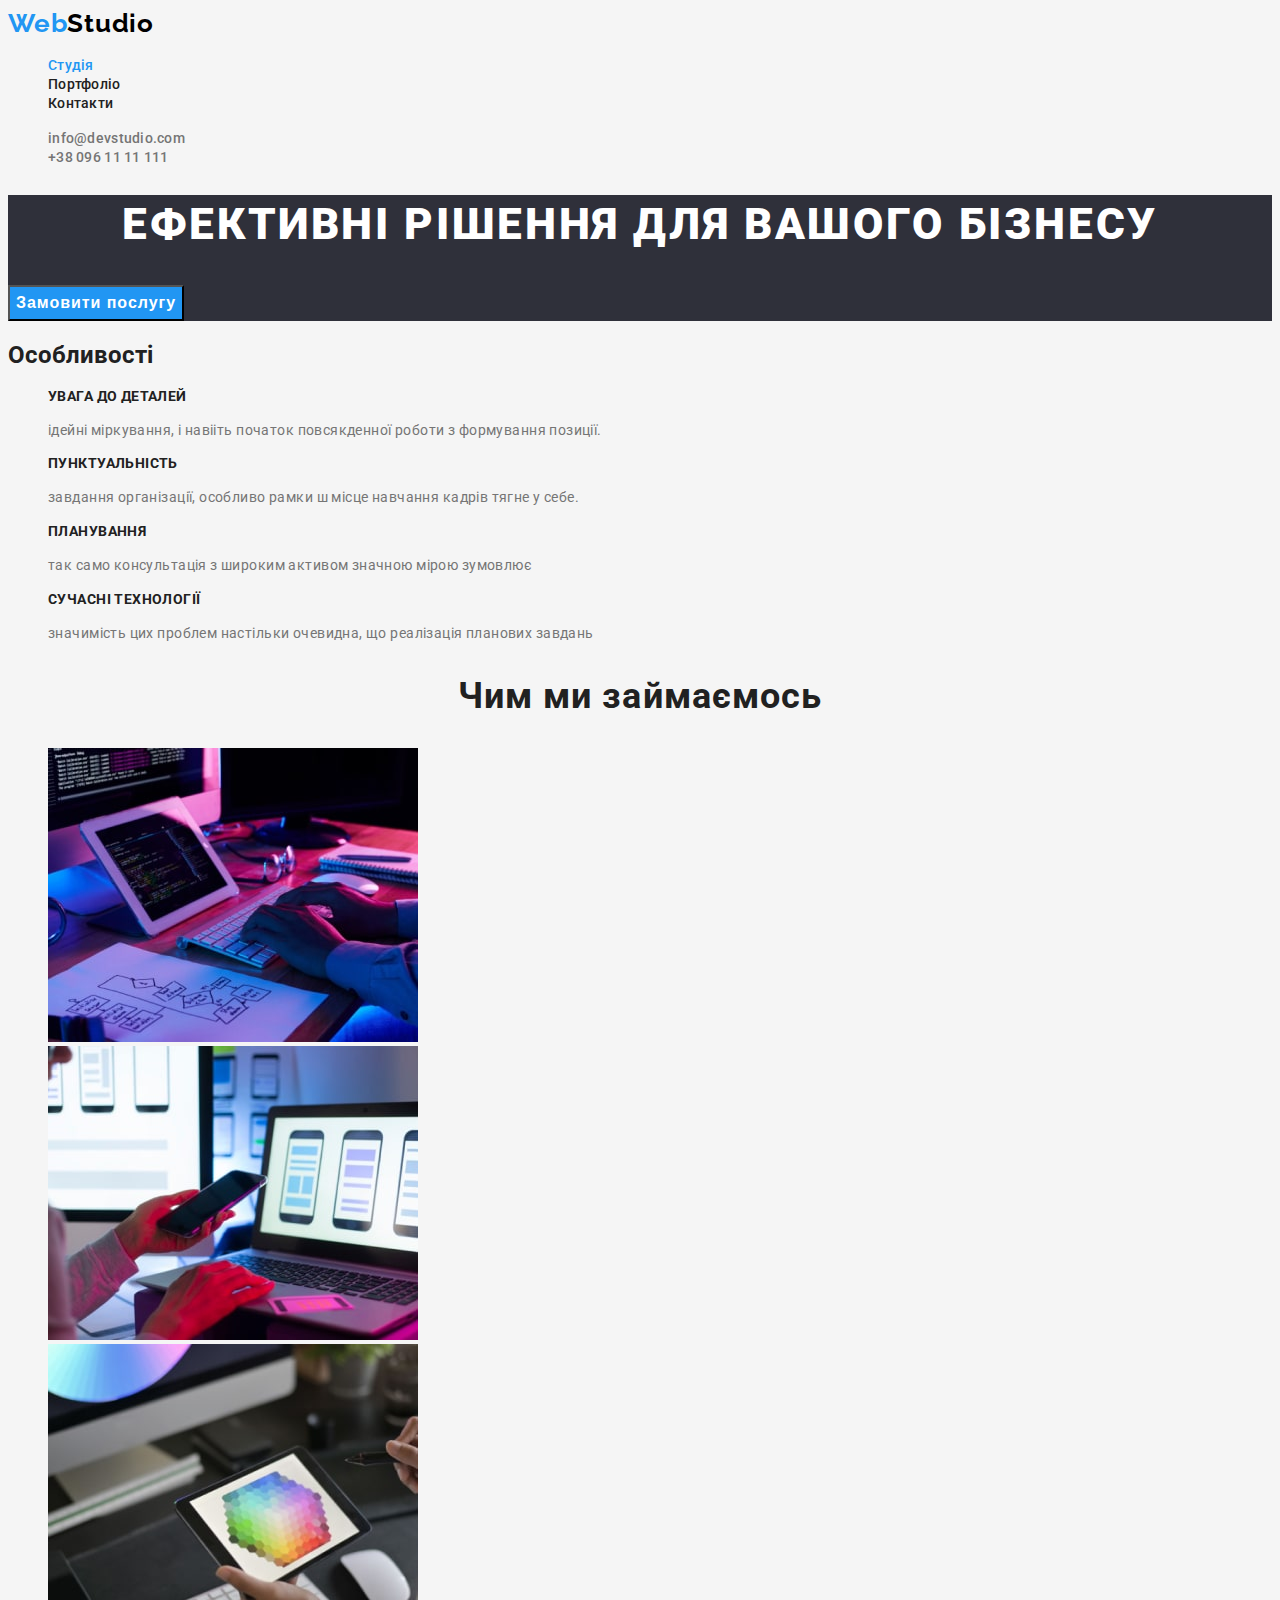
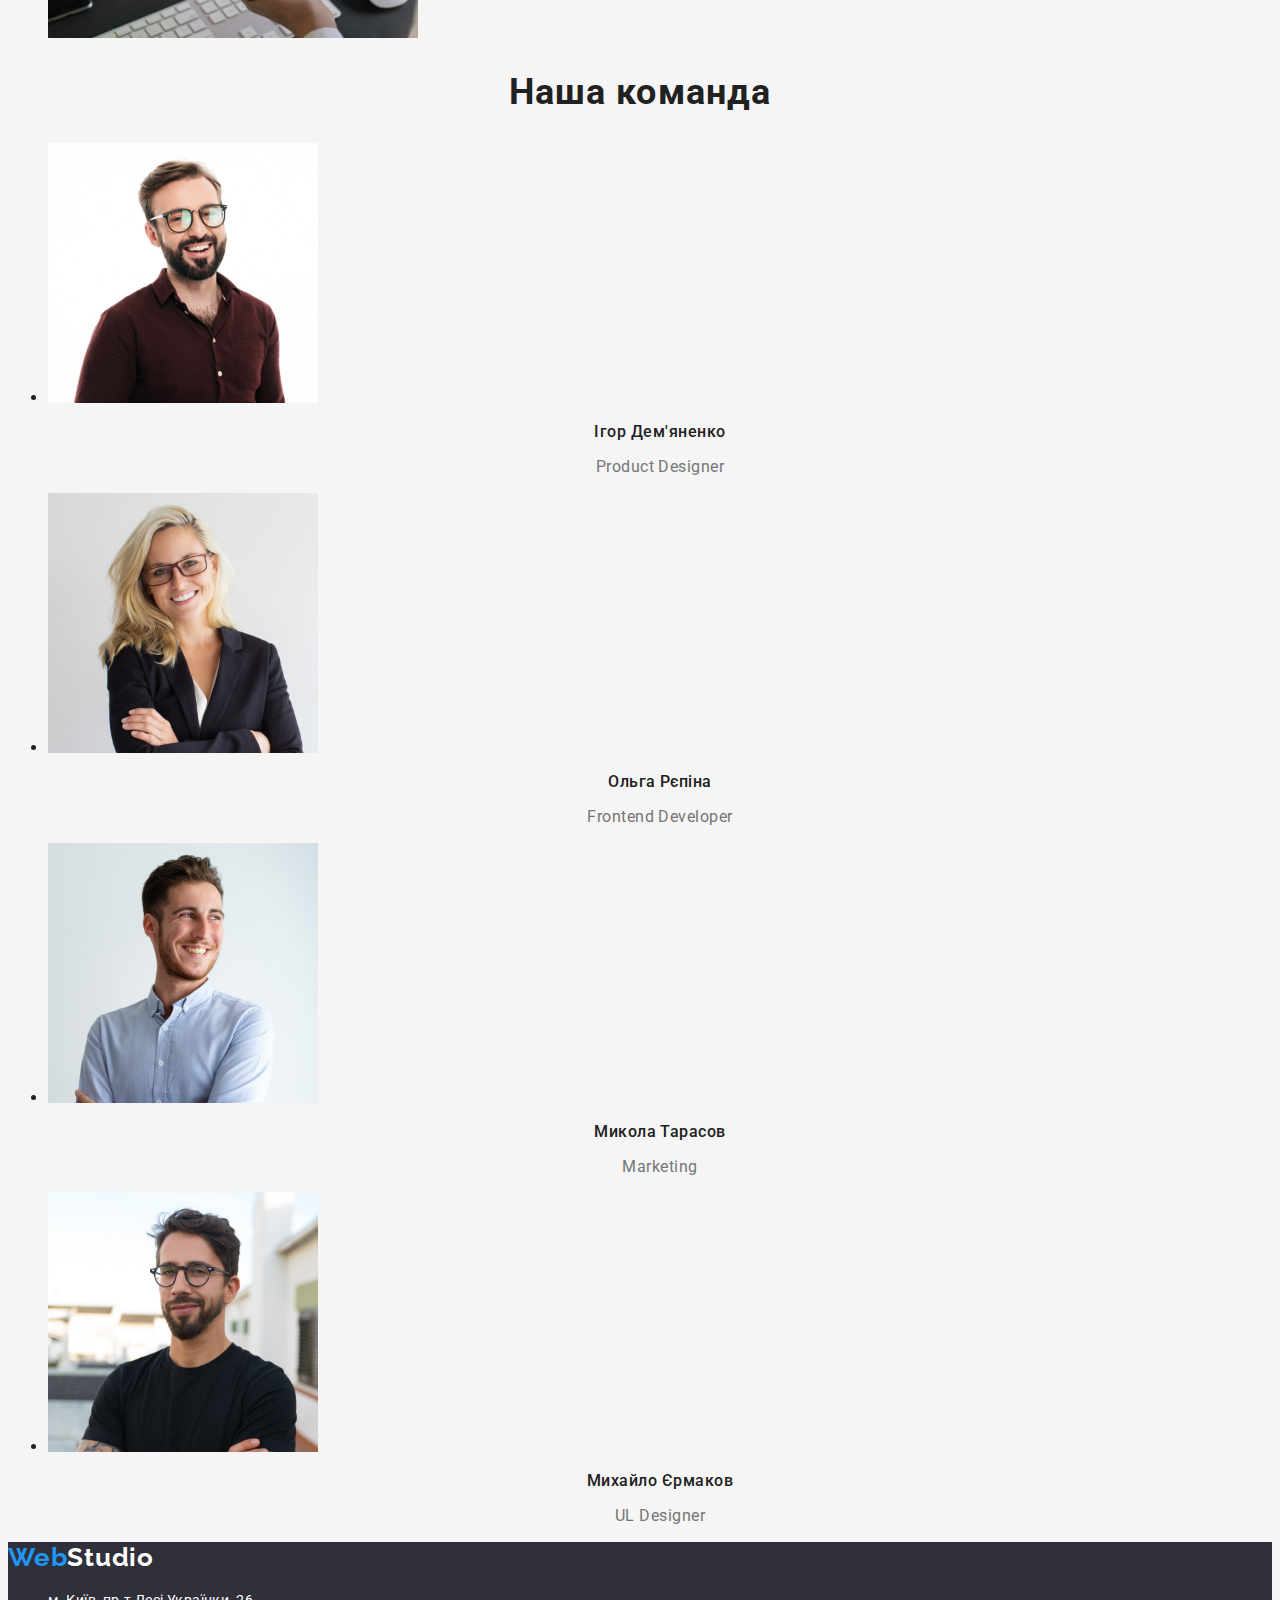
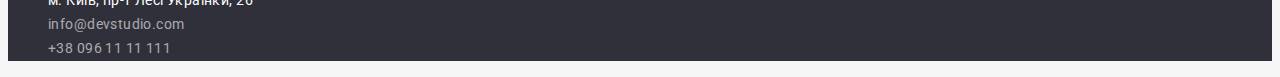
==== index.html @ e410423b "1 clone" ====
<!DOCTYPE html>
<html lang="uk">

<head>
  <meta charset="UTF-8" />
  <meta http-equiv="X-UA-Compatible" content="IE=edge" />
  <meta name="viewport" content="width=device-width, initial-scale=1.0" />
  <link rel="stylesheet" href="./css/styles.css" />
  <link rel="preconnect" href="https://fonts.googleapis.com">
  <link rel="preconnect" href="https://fonts.gstatic.com" crossorigin>
  <link href="https://fonts.googleapis.com/css2?family=Raleway:wght@700&family=Roboto:wght@400;500;700;900&display=swap"
    rel="stylesheet">
  <title>homework#1</title>
</head>

<body class="body">
  <!--Шапка секція-->
  <header class="header">
    <nav class="site-nav">
      <a href="./index.html" lang="en" class="logo"><span class="logo-part">Web</span>Studio</a>
      <ul class="list">
        <li><a href="" class="link current">Студія</a></li>
        <li><a href="./portfolio.html" class="link">Портфоліо</a></li>
        <li><a href="" class="link">Контакти</a></li>
      </ul>
    </nav>
    <ul class="list">
      <li><a href="mailto:info@devstudio.com" class="link mail-phone-footer">info@devstudio.com</a></li>
      <li><a href="tel:+380961111111" class="link mail-phone-footer">+38 096 11 11 111</a></li>
    </ul>
  </header>
  <main>
    <!--Герой секція-->
    <section class="hero">
      <h1 class="hero-title">ефективні рішення для вашого бізнесу</h1>
      <button type="button" class="hero-button">Замовити послугу</button>
    </section>
    <!--Особливості секція-->
    <section class="features-section">
      <h2>Особливості</h2>
      <ul class="list">
        <li>
          <h3 class="features-title">увага до деталей</h3>
          <p class="features-text">
            ідейні міркування, і навііть початок повсякденної роботи з
            формування позиції.
          </p>
        </li>
        <li>
          <h3 class="features-title">пунктуальність</h3>
          <p class="features-text">
            завдання організації, особливо рамки ш місце навчання кадрів тягне
            у себе.
          </p>
        </li>
        <li>
          <h3 class="features-title">планування</h3>
          <p class="features-text">
            так само консультація з широким активом значною мірою зумовлює
          </p>
        </li>
        <li>
          <h3 class="features-title">сучасні технології</h3>
          <p class="features-text">
            значимість цих проблем настільки очевидна, що реалізація планових
            завдань
          </p>
        </li>
      </ul>
    </section>
    <!-- Чим ми займаємось секція -->
    <section>
      <h2 class="main-title">Чим ми займаємось</h2>
      <ul class="list">
        <li>
          <img src="./img/what_we_do_1.jpg" alt="keyboard" width="370" />
        </li>
        <li><img src="./img/what_we_do_2.jpg" alt="laptop" width="370" /></li>
        <li><img src="./img/what_we_do_3.jpg" alt="tablet" width="370" /></li>
      </ul>
    </section>
    <!-- Наша команда секція -->
    <section>
      <h2 class="main-title">Наша команда</h2>
      <ul>
        <li>
          <img src="./img/our_team-1.jpg" alt="Ігор Дем'яненко" width="270" />
          <h3 class="team-title">Ігор Дем'яненко</h3>
          <p lang="en" class="team-text">Product Designer</p>
        </li>
        <li>
          <img src="./img/our_team-2.jpg" alt="Ольга Рєпіна" width="270" />
          <h3 class="team-title">Ольга Рєпіна</h3>
          <p lang="en" class="team-text">Frontend Developer</p>
        </li>
        <li>
          <img src="./img/our_team-3.jpg" alt="Микола Тарасов" width="270" />
          <h3 class="team-title">Микола Тарасов</h3>
          <p lang="en" class="team-text">Marketing</p>
        </li>
        <li>
          <img src="./img/our_team-4.jpg" alt="Михайло Єрмаков" width="270" />
          <h3 class="team-title">Михайло Єрмаков</h3>
          <p lang="en" class="team-text">UL Designer</p>
        </li>
      </ul>
    </section>
  </main>

  <!-- Підвал -->
  <footer class="footer">
    <a href="./index.html" lang="en" class="logo logo-footer"><span class="logo-part">Web</span>Studio</a>
    <address>
      <ul class="list">
        <li>
          <a href="https://www.google.com/maps/d/embed?mid=10uSM3H-mIU3GznYo2szRIEphczw&hl=en_US&ehbc=2E312F"
            target="_blank" rel="noopener noreferrer" class="adress">м. Київ, пр-т Лесі
            Українки, 26</a>
        </li>
        <li><a href="mailto:info@devstudio.com" class="email-phone">info@devstudio.com</a></li>
        <li><a href="tel:+380961111111" class="email-phone">+38 096 11 11 111</a></li>
      </ul>
    </address>
  </footer>
</body>

</html>
---- css/styles.css ----
:root{
    --primary-text-color:#212121;
    --secondary-text-color:#757575;
    --accent-color: #2196F3;
    --primary-white-color:#FFFFFF;
    --black-color:#000000;
    --primary-background-color: #F5F5F5;
    --hero-footer-color:#2F303A;
    --bcg-button-portfolio:#F5F4FA;
}


.body{
    font-family: 'Roboto', sans-serif;
    background-color: var(--primary-background-color);
    color: var(--primary-text-color);
}
/* Шапка секція */
.link{
    color: var(--primary-text-color);
}
.list{
    list-style: none;
     }
.logo-part{
    color: var(--accent-color);
}
.logo{
    color: var(--black-color);
    font-family: "Raleway", sans-serif;
    font-weight: 700;
    font-size: 26px;
    line-height: 1.19;
    letter-spacing: 0.03em;
    text-decoration: none;
}
.link:hover,
.link:focus {
    color: var(--accent-color);
}
.link{
    font-family: Roboto, sans-serif;
    font-weight: 500;
    font-size: 14px;
    line-height: 1.14;
    letter-spacing: 0.02em;
    text-decoration: none;
}
.site-nav .link.current{
    color: var(--accent-color);
}
.link.mail-phone-footer{
    color: var(--secondary-text-color);
}
/* Герой секція */
.hero{
    background-color: var(--hero-footer-color);
}
.hero-title{
    font-weight: 900;
    font-size: 44px;
    line-height: 1.36;
    text-align: center;
    letter-spacing: 0.06em;
    text-transform: uppercase;
    color: var(--primary-white-color);
}
.hero-button{
    background-color: var(--accent-color);
    font-weight: 700;
    font-size: 16px;
    line-height: 1.88;
    display: flex;
    align-items: center;
    text-align: center;
    letter-spacing: 0.06em;
    color: var(--primary-white-color);
}
/*Особливості секція*/
.features-title{
    font-weight: 700;
    font-size: 14px;
    line-height: 1.14;
    letter-spacing: 0.03em;
    text-transform: uppercase;
}
.features-text{
    font-size: 14px;
    line-height: 1.71;
    letter-spacing: 0.03em;
    color: var(--secondary-text-color);
}
/* Чим ми займаємось секція */
.main-title{
    font-weight: 700;
    font-size: 36px;
    line-height: 1.16;
    text-align: center;
    letter-spacing: 0.03em;
}
/* Наша команда секція */
.team-title{
    font-weight: 500;
    font-size: 16px;
    line-height: 1.18;
    text-align: center;
    letter-spacing: 0.03em;
}
.team-text{
    font-size: 16px;
    line-height: 1.18;
    text-align: center;
    letter-spacing: 0.03em;
    color: var(--secondary-text-color);
}
/* Підвал */
.footer{
    background-color: var(--hero-footer-color);
    color: var(--primary-white-color);
}
.logo-footer{
    color: var(--primary-white-color);
}
.adress{
    font-size: 14px;
    font-style: normal;
    line-height: 1.71;
    letter-spacing: 0.03em;
    text-decoration: none;
    color: var(--primary-white-color);
}
.email-phone{
    font-size: 14px;
    font-style: normal;
    line-height: 1.71;
    letter-spacing: 0.03em;
    text-decoration: none;
    color: rgba(255, 255, 255, 0.6);
}

/* Portfolio */
.button-portfolio{
    font-family: 'Roboto', sans-serif;
    font-weight: 500;
    font-style: normal;
    font-size: 16px;
    line-height: 1.62;
    text-align: center;
    letter-spacing: 0.03em;
    background-color: var(--bcg-button-portfolio);
}
.button-portfolio:hover,
.button-portfolio:focus{
    background-color: var(--accent-color);
    color: var(--primary-white-color);
}
.project-title{
    font-weight: 700;
    font-size: 18px;
    line-height: 2;
    letter-spacing: 0.06em;
}
.project-text{
    font-size: 16px;
    line-height: 1.88;
    letter-spacing: 0.03em;
    color: var(--secondary-text-color);
}
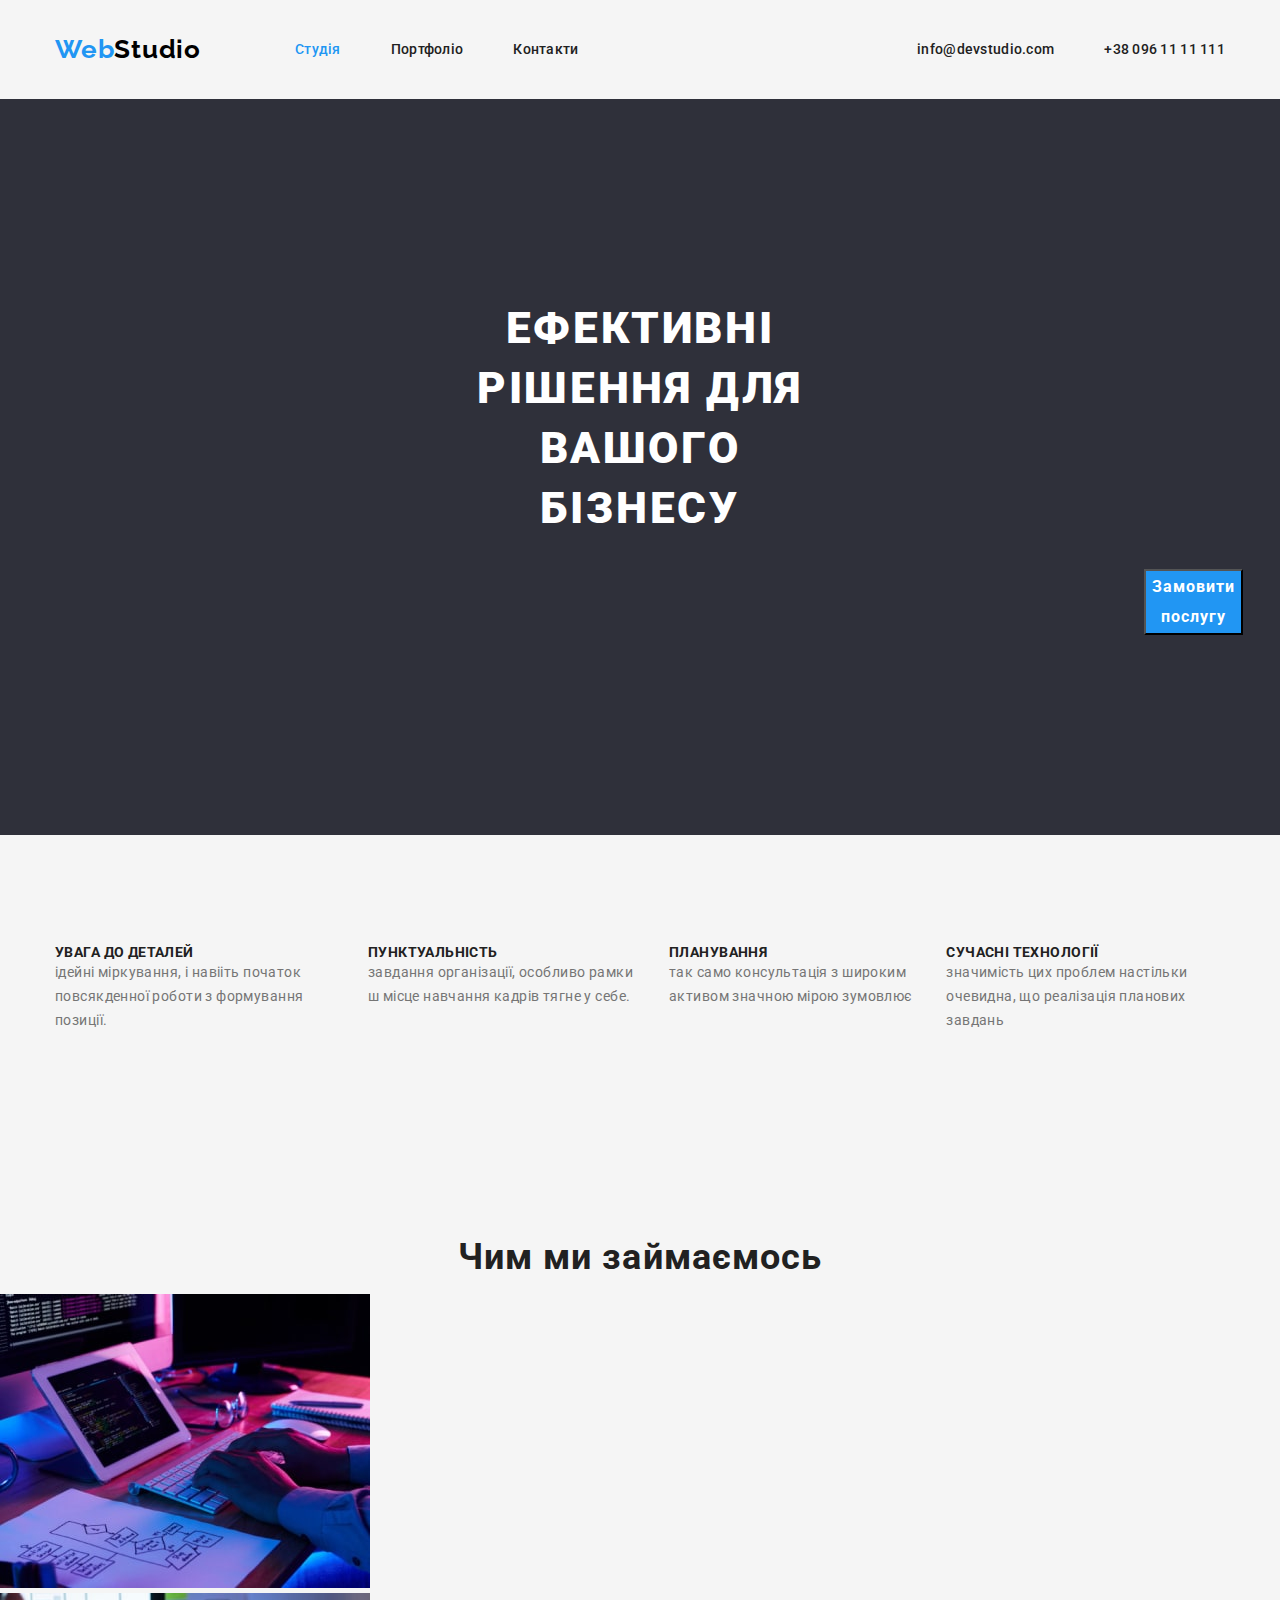
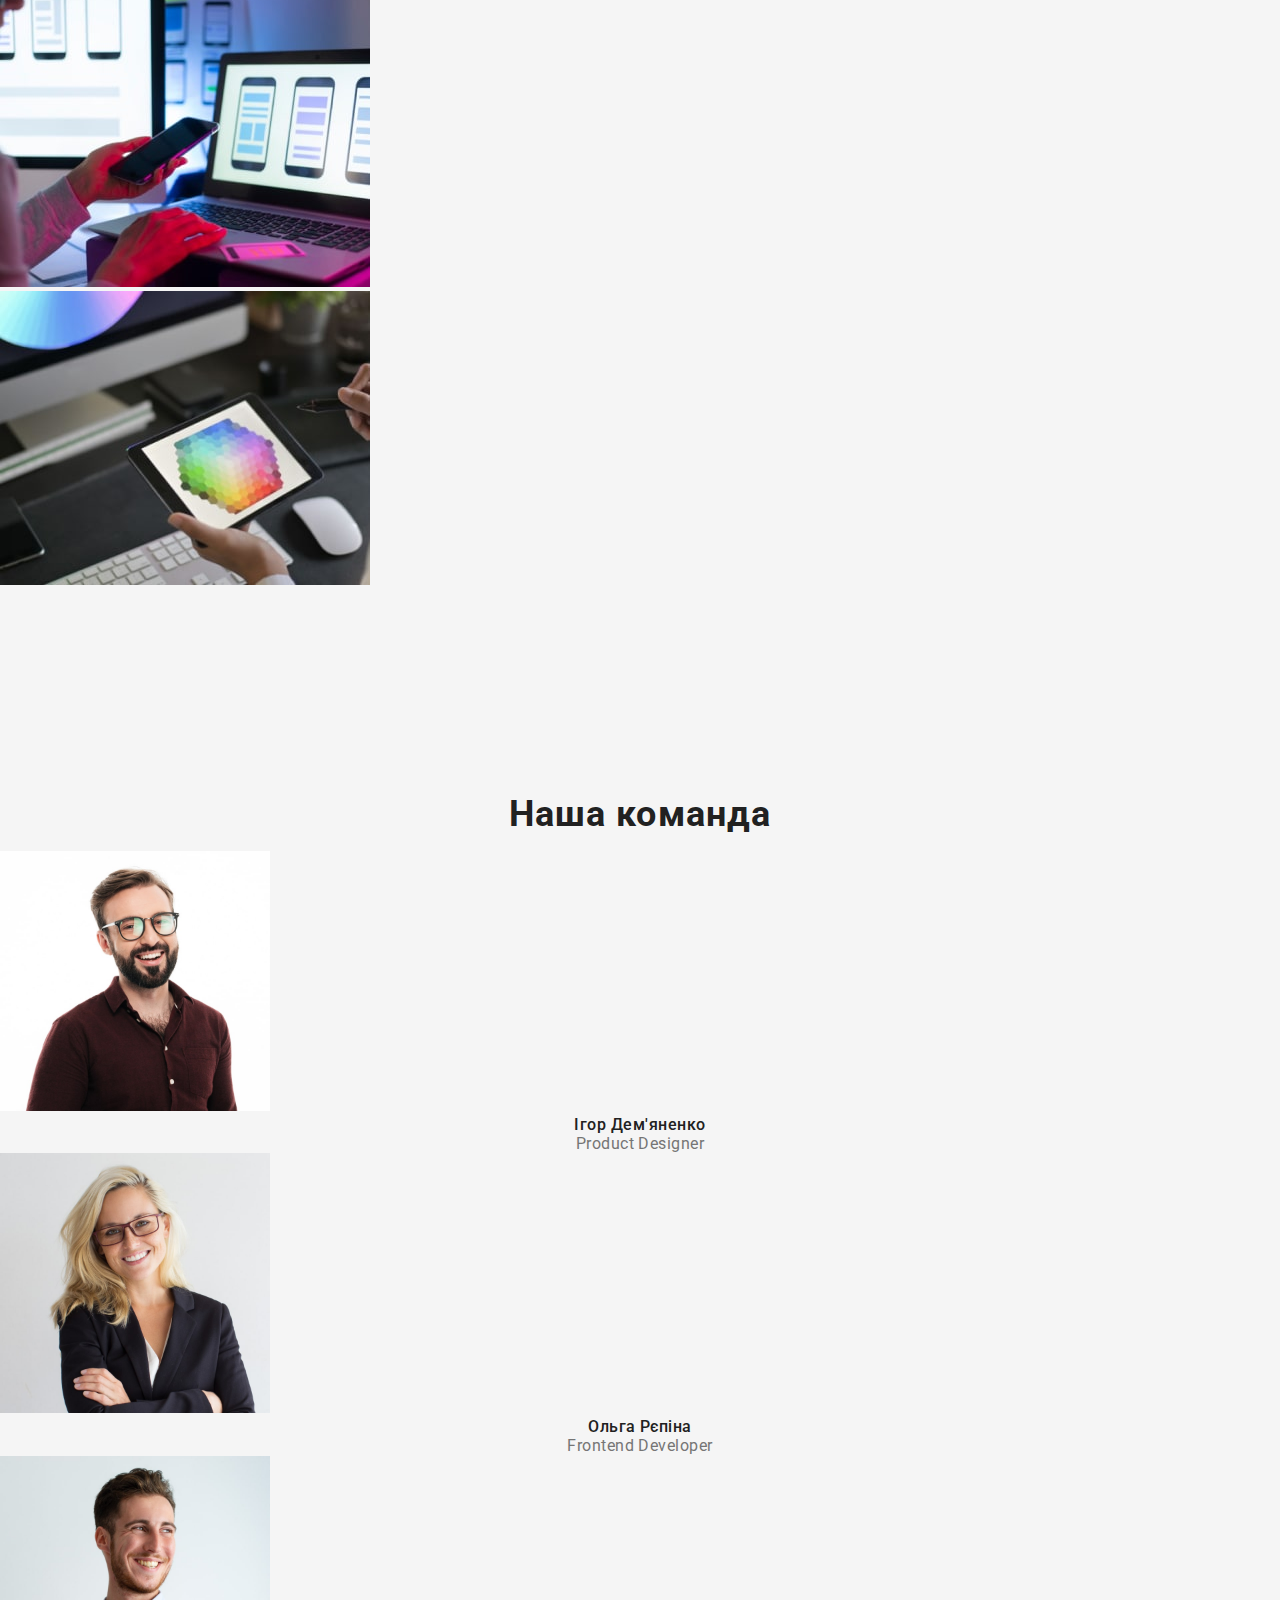
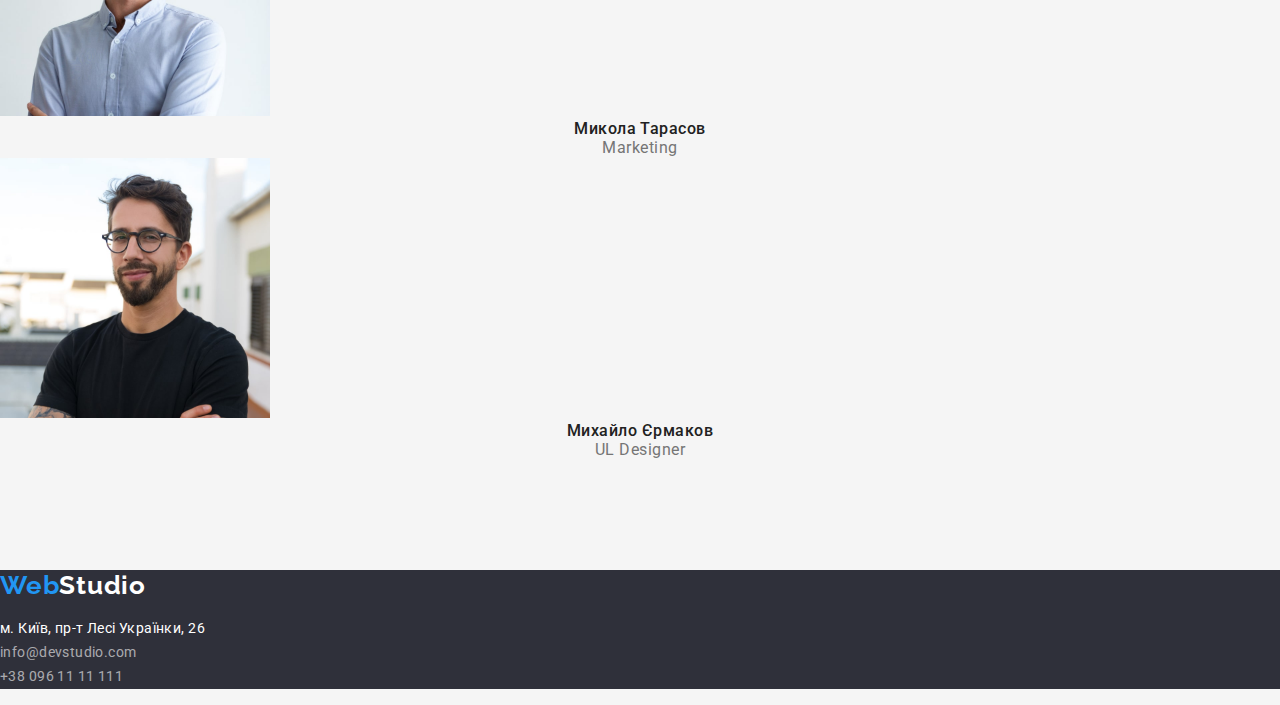
==== commit 8c1f92ad: "header-hero-features" ====
--- a/index.html
+++ b/index.html
@@ -10,66 +10,78 @@
   <link rel="preconnect" href="https://fonts.gstatic.com" crossorigin>
   <link href="https://fonts.googleapis.com/css2?family=Raleway:wght@700&family=Roboto:wght@400;500;700;900&display=swap"
     rel="stylesheet">
-  <title>homework#1</title>
+  <link rel="stylesheet" href="https://cdnjs.cloudflare.com/ajax/libs/modern-normalize/1.1.0/modern-normalize.min.css">
+  <title>homework#3</title>
 </head>
 
 <body class="body">
   <!--Шапка секція-->
   <header class="header">
-    <nav class="site-nav">
+    <div class="container header-container">
       <a href="./index.html" lang="en" class="logo"><span class="logo-part">Web</span>Studio</a>
-      <ul class="list">
-        <li><a href="" class="link current">Студія</a></li>
-        <li><a href="./portfolio.html" class="link">Портфоліо</a></li>
-        <li><a href="" class="link">Контакти</a></li>
+      <nav class="site-nav">
+        <ul class="list list-header">
+          <li class="header-item"><a href="" class="link current">Студія</a></li>
+          <li class="header-item"><a href="./portfolio.html" class="link">Портфоліо</a></li>
+          <li class="header-item"><a href="" class="link">Контакти</a></li>
+        </ul>
+      </nav>
+      <div class="contact-wrap">
+        <ul class="list list-header">
+        <li><a href="mailto:info@devstudio.com" class="link mail-footer">info@devstudio.com</a></li>
+        <li><a href="tel:+380961111111" class="link phone-footer">+38 096 11 11 111</a></li>
       </ul>
-    </nav>
-    <ul class="list">
-      <li><a href="mailto:info@devstudio.com" class="link mail-phone-footer">info@devstudio.com</a></li>
-      <li><a href="tel:+380961111111" class="link mail-phone-footer">+38 096 11 11 111</a></li>
-    </ul>
+      </div>
+      
+    </div>
   </header>
   <main>
     <!--Герой секція-->
     <section class="hero">
-      <h1 class="hero-title">ефективні рішення для вашого бізнесу</h1>
-      <button type="button" class="hero-button">Замовити послугу</button>
+      <div class="hero-wrap">
+        <h1 class="hero-title">ефективні рішення для вашого бізнесу</h1>
+        <button type="button" class="hero-button">Замовити послугу</button>
+      </div>
+      
     </section>
     <!--Особливості секція-->
     <section class="features-section">
-      <h2>Особливості</h2>
-      <ul class="list">
-        <li>
+      <div class="container">
+       <h2 class="visually-hidden">Особливості</h2>
+      <ul class="list features-list">
+        <li class="features-item">
           <h3 class="features-title">увага до деталей</h3>
           <p class="features-text">
             ідейні міркування, і навііть початок повсякденної роботи з
             формування позиції.
           </p>
         </li>
-        <li>
+        <li class="features-item">
           <h3 class="features-title">пунктуальність</h3>
           <p class="features-text">
             завдання організації, особливо рамки ш місце навчання кадрів тягне
             у себе.
           </p>
         </li>
-        <li>
+        <li class="features-item">
           <h3 class="features-title">планування</h3>
           <p class="features-text">
             так само консультація з широким активом значною мірою зумовлює
           </p>
         </li>
-        <li>
+        <li class="features-item">
           <h3 class="features-title">сучасні технології</h3>
           <p class="features-text">
             значимість цих проблем настільки очевидна, що реалізація планових
             завдань
           </p>
         </li>
-      </ul>
+      </ul> 
+      </div>
+      
     </section>
     <!-- Чим ми займаємось секція -->
-    <section>
+    <section class="what-we-do-section">
       <h2 class="main-title">Чим ми займаємось</h2>
       <ul class="list">
         <li>
@@ -80,7 +92,7 @@
       </ul>
     </section>
     <!-- Наша команда секція -->
-    <section>
+    <section class="our-team-section">
       <h2 class="main-title">Наша команда</h2>
       <ul>
         <li>
--- a/css/styles.css
+++ b/css/styles.css
@@ -8,20 +8,53 @@
     --hero-footer-color:#2F303A;
     --bcg-button-portfolio:#F5F4FA;
 }
-
+h1,
+h2,
+h3,
+h4,
+h5,
+h6
+ul,
+p{
+    margin: 0;
+}
+ul{
+    padding-left: 0;
+}
 
 .body{
     font-family: 'Roboto', sans-serif;
     background-color: var(--primary-background-color);
     color: var(--primary-text-color);
 }
+.container{
+    width: 1200px;
+    margin: 0 auto;
+    padding-left: 15px;
+    padding-right: 15px;
+}
 /* Шапка секція */
+.header-container{
+    display: flex;
+    align-items: center;
+}
+.header{
+    padding-bottom: 25px;
+    padding-top: 24px;
+}
 .link{
     color: var(--primary-text-color);
 }
+.header-item:not(:first-child){
+    margin-left: 50px;
+}
+
 .list{
     list-style: none;
      }
+.list-header{
+    display: flex;
+}
 .logo-part{
     color: var(--accent-color);
 }
@@ -33,6 +66,8 @@
     line-height: 1.19;
     letter-spacing: 0.03em;
     text-decoration: none;
+    margin-right: 94px;
+    display: block;
 }
 .link:hover,
 .link:focus {
@@ -49,7 +84,13 @@
 .site-nav .link.current{
     color: var(--accent-color);
 }
-.link.mail-phone-footer{
+.contact-wrap{
+    margin-left: auto;
+}
+.phone-footer{
+    margin-left: 50px;
+}
+.link.mail-footer.phone-footer{
     color: var(--secondary-text-color);
 }
 /* Герой секція */
@@ -64,19 +105,48 @@
     letter-spacing: 0.06em;
     text-transform: uppercase;
     color: var(--primary-white-color);
-}
+    margin-bottom: 30px;
+    }
+    .hero-wrap{
+        padding: 200px 452px;
+    }
 .hero-button{
     background-color: var(--accent-color);
     font-weight: 700;
     font-size: 16px;
     line-height: 1.88;
+    align-items: center;
+    text-align: center;
+    letter-spacing: 0.06em;
+    color: var(--primary-white-color);
+    margin-left: 692px;
+}
+/*Особливості секція*/
+
+.features-section{
+    padding: 94px 0;
+}
+.visually-hidden {
+    position: absolute;
+    width: 1px;
+    height: 1px;
+    margin: -1px;
+    border: 0;
+    padding: 0;
+    white-space: nowrap;
+    clip-path: inset(100%);
+    clip: rect(0 0 0 0);
+    overflow: hidden;
+}
+.features-list{
     display: flex;
-    align-items: center;
-    text-align: center;
-    letter-spacing: 0.06em;
-    color: var(--primary-white-color);
-}
-/*Особливості секція*/
+}
+.features-item{
+    width: calc((100%/-90px)/4);
+}
+.features-item:not(:first-child){
+    margin-left: 30px;
+}
 .features-title{
     font-weight: 700;
     font-size: 14px;
@@ -91,6 +161,9 @@
     color: var(--secondary-text-color);
 }
 /* Чим ми займаємось секція */
+.what-we-do-section{
+    padding: 94px 0;
+}
 .main-title{
     font-weight: 700;
     font-size: 36px;
@@ -99,6 +172,9 @@
     letter-spacing: 0.03em;
 }
 /* Наша команда секція */
+.our-team-section{
+    padding: 94px 0;
+}
 .team-title{
     font-weight: 500;
     font-size: 16px;
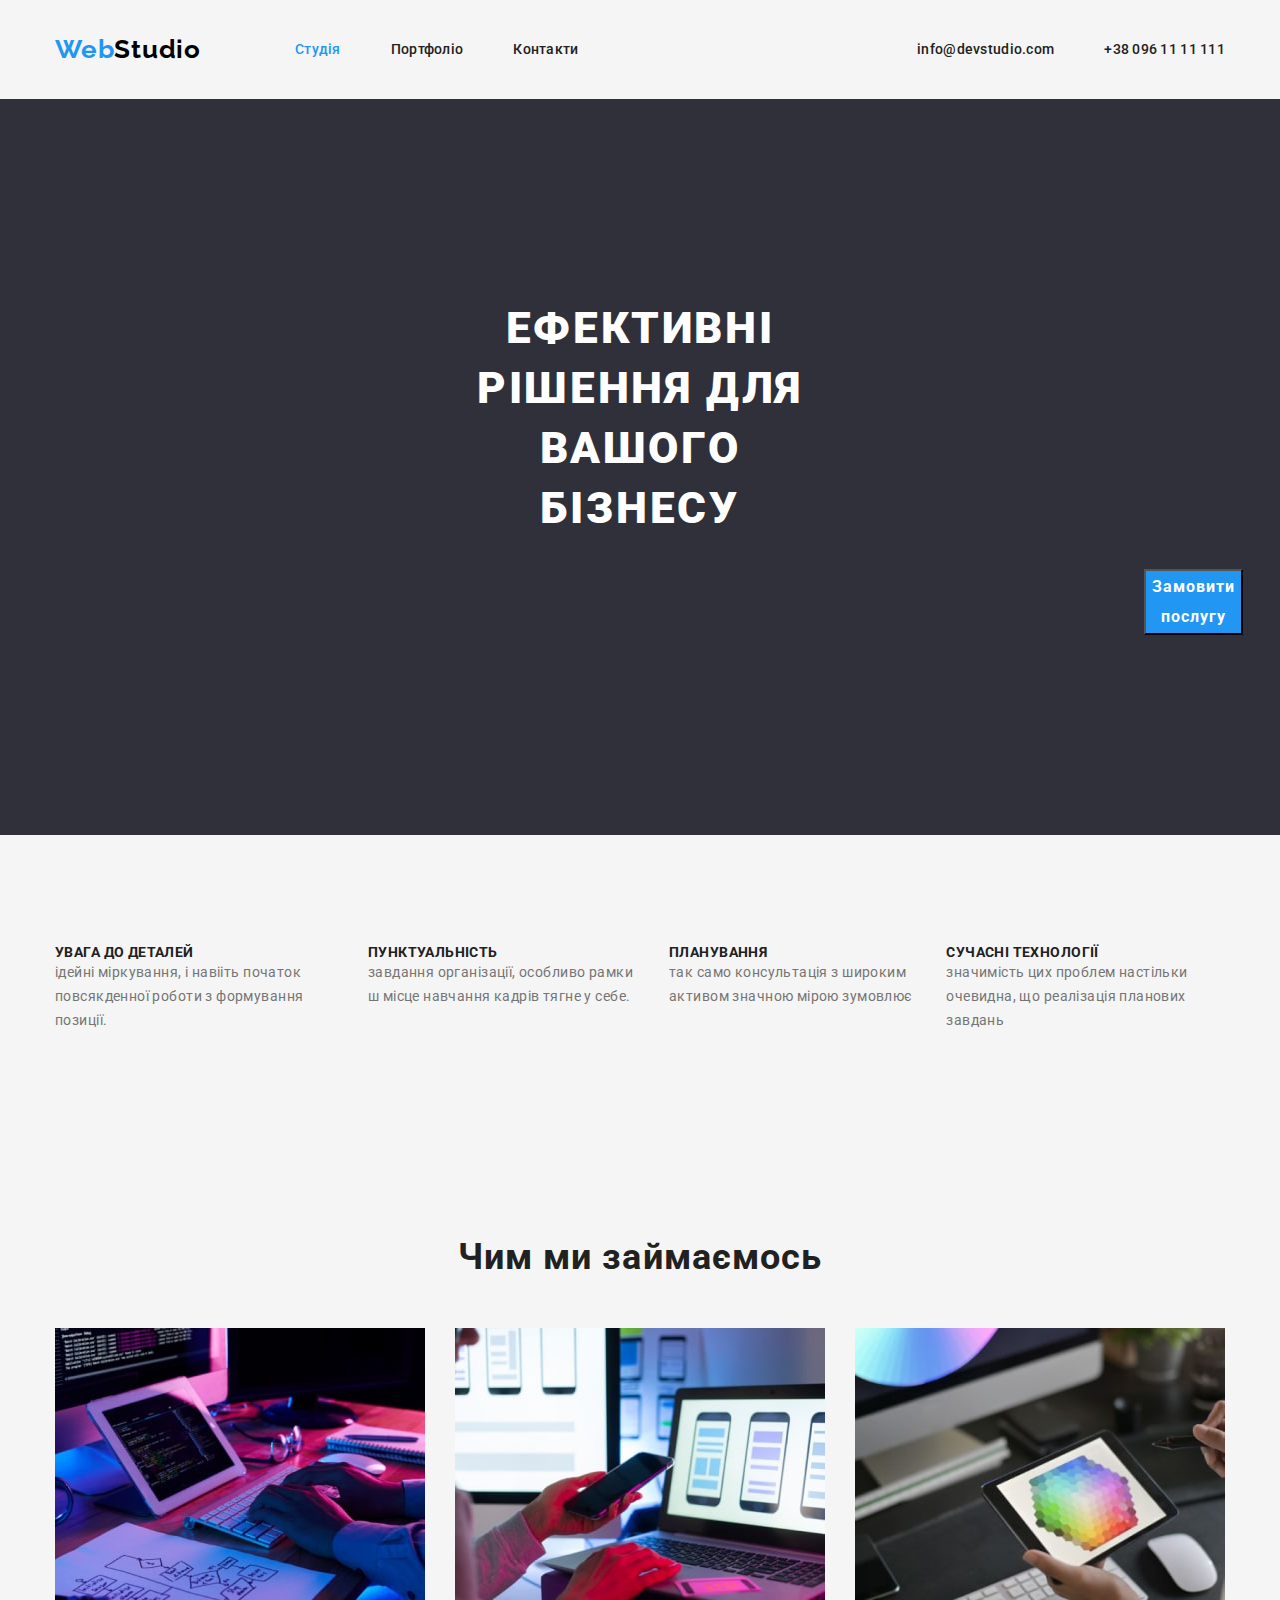
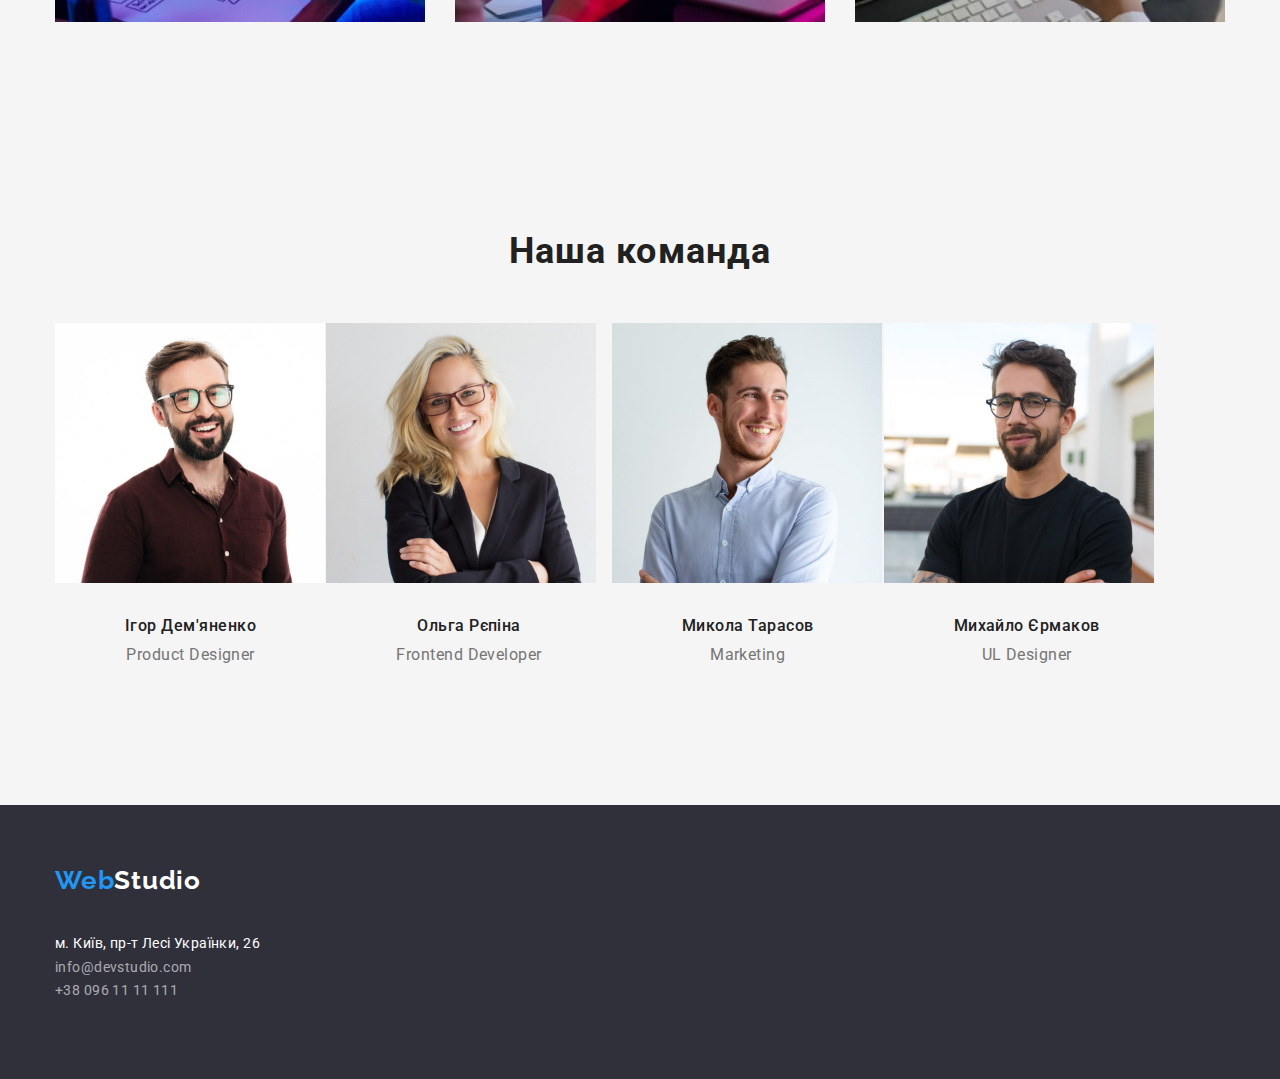
==== commit 64170000: "plus-footer" ====
--- a/index.html
+++ b/index.html
@@ -82,57 +82,72 @@
     </section>
     <!-- Чим ми займаємось секція -->
     <section class="what-we-do-section">
-      <h2 class="main-title">Чим ми займаємось</h2>
-      <ul class="list">
-        <li>
+      <div class="container">
+        <h2 class="main-title">Чим ми займаємось</h2>
+      <ul class="list what-we-do-list">
+        <li class="what-we-do-items">
           <img src="./img/what_we_do_1.jpg" alt="keyboard" width="370" />
         </li>
-        <li><img src="./img/what_we_do_2.jpg" alt="laptop" width="370" /></li>
-        <li><img src="./img/what_we_do_3.jpg" alt="tablet" width="370" /></li>
+        <li class="what-we-do-items"><img src="./img/what_we_do_2.jpg" alt="laptop" width="370" /></li>
+        <li class="what-we-do-items"><img src="./img/what_we_do_3.jpg" alt="tablet" width="370" /></li>
       </ul>
+    </div>
+      
     </section>
     <!-- Наша команда секція -->
     <section class="our-team-section">
-      <h2 class="main-title">Наша команда</h2>
-      <ul>
-        <li>
-          <img src="./img/our_team-1.jpg" alt="Ігор Дем'яненко" width="270" />
-          <h3 class="team-title">Ігор Дем'яненко</h3>
-          <p lang="en" class="team-text">Product Designer</p>
-        </li>
-        <li>
-          <img src="./img/our_team-2.jpg" alt="Ольга Рєпіна" width="270" />
-          <h3 class="team-title">Ольга Рєпіна</h3>
-          <p lang="en" class="team-text">Frontend Developer</p>
-        </li>
-        <li>
-          <img src="./img/our_team-3.jpg" alt="Микола Тарасов" width="270" />
-          <h3 class="team-title">Микола Тарасов</h3>
-          <p lang="en" class="team-text">Marketing</p>
-        </li>
-        <li>
-          <img src="./img/our_team-4.jpg" alt="Михайло Єрмаков" width="270" />
-          <h3 class="team-title">Михайло Єрмаков</h3>
-          <p lang="en" class="team-text">UL Designer</p>
-        </li>
-      </ul>
+      <div class="container">
+        <h2 class="main-title">Наша команда</h2>
+          <ul class="list our-team-list">
+          <li class="our-team-item">
+            <img src="./img/our_team-1.jpg" alt="Ігор Дем'яненко" width="270" />
+            <div class="our-team-wrap">
+              <h3 class="team-title">Ігор Дем'яненко</h3>
+              <p lang="en" class="team-text">Product Designer</p>
+            </div>         
+          </li>
+           <li class="our-team-item">
+            <img src="./img/our_team-2.jpg" alt="Ольга Рєпіна" width="270" />
+            <div class="our-team-wrap">
+              <h3 class="team-title">Ольга Рєпіна</h3>
+              <p lang="en" class="team-text">Frontend Developer</p>
+            </div>
+          </li>
+          <li class="our-team-item">
+            <img src="./img/our_team-3.jpg" alt="Микола Тарасов" width="270" />
+            <div class="our-team-wrap">
+              <h3 class="team-title">Микола Тарасов</h3>
+              <p lang="en" class="team-text">Marketing</p>
+            </div>  
+            </li>
+          <li class="our-team-item">
+            <img src="./img/our_team-4.jpg" alt="Михайло Єрмаков" width="270" />
+            <div class="our-team-wrap">
+            <h3 class="team-title">Михайло Єрмаков</h3>
+            <p lang="en" class="team-text">UL Designer</p>
+          </div>
+          </li>
+          </ul>
+      </div>
     </section>
   </main>
 
   <!-- Підвал -->
   <footer class="footer">
-    <a href="./index.html" lang="en" class="logo logo-footer"><span class="logo-part">Web</span>Studio</a>
-    <address>
-      <ul class="list">
-        <li>
-          <a href="https://www.google.com/maps/d/embed?mid=10uSM3H-mIU3GznYo2szRIEphczw&hl=en_US&ehbc=2E312F"
-            target="_blank" rel="noopener noreferrer" class="adress">м. Київ, пр-т Лесі
-            Українки, 26</a>
-        </li>
-        <li><a href="mailto:info@devstudio.com" class="email-phone">info@devstudio.com</a></li>
-        <li><a href="tel:+380961111111" class="email-phone">+38 096 11 11 111</a></li>
-      </ul>
-    </address>
+    <div class="container">
+      <a href="./index.html" lang="en" class="logo logo-footer"><span class="logo-part">Web</span>Studio</a>
+      <address class="address-footer">
+        <ul class="list footer-list">
+          <li>
+            <a href="https://www.google.com/maps/d/embed?mid=10uSM3H-mIU3GznYo2szRIEphczw&hl=en_US&ehbc=2E312F"
+              target="_blank" rel="noopener noreferrer" class="adress">м. Київ, пр-т Лесі
+              Українки, 26</a>
+          </li>
+          <li><a href="mailto:info@devstudio.com" class="email-phone">info@devstudio.com</a></li>
+          <li><a href="tel:+380961111111" class="email-phone">+38 096 11 11 111</a></li>
+        </ul>
+      </address>
+    </div>
   </footer>
 </body>
 
--- a/css/styles.css
+++ b/css/styles.css
@@ -170,7 +170,18 @@
     line-height: 1.16;
     text-align: center;
     letter-spacing: 0.03em;
-}
+    margin-bottom: 50px;
+}
+.what-we-do-list{
+    display: flex;
+}
+.what-we-do-items{
+    width: calc((100%-60px)/3);
+}
+.what-we-do-items:not(:first-child){
+    margin-left: 30px;
+}
+
 /* Наша команда секція */
 .our-team-section{
     padding: 94px 0;
@@ -181,6 +192,19 @@
     line-height: 1.18;
     text-align: center;
     letter-spacing: 0.03em;
+    margin-bottom: 10px;
+}
+.our-team-list{
+    display: flex;
+}
+.our-team-item{
+    width: calc((100%-90px)/4);
+}
+.our-taem-item:not(:first-child){
+    margin-left: 30px;
+}
+.our-team-wrap{
+    padding: 30px 70px;
 }
 .team-text{
     font-size: 16px;
@@ -193,9 +217,15 @@
 .footer{
     background-color: var(--hero-footer-color);
     color: var(--primary-white-color);
+    padding: 0 0 60px 0;
 }
 .logo-footer{
     color: var(--primary-white-color);
+    display: block;
+    padding: 60px 0 20px 0;
+}
+.footer-list:not(:first-child){
+    margin-top: 9px;
 }
 .adress{
     font-size: 14px;
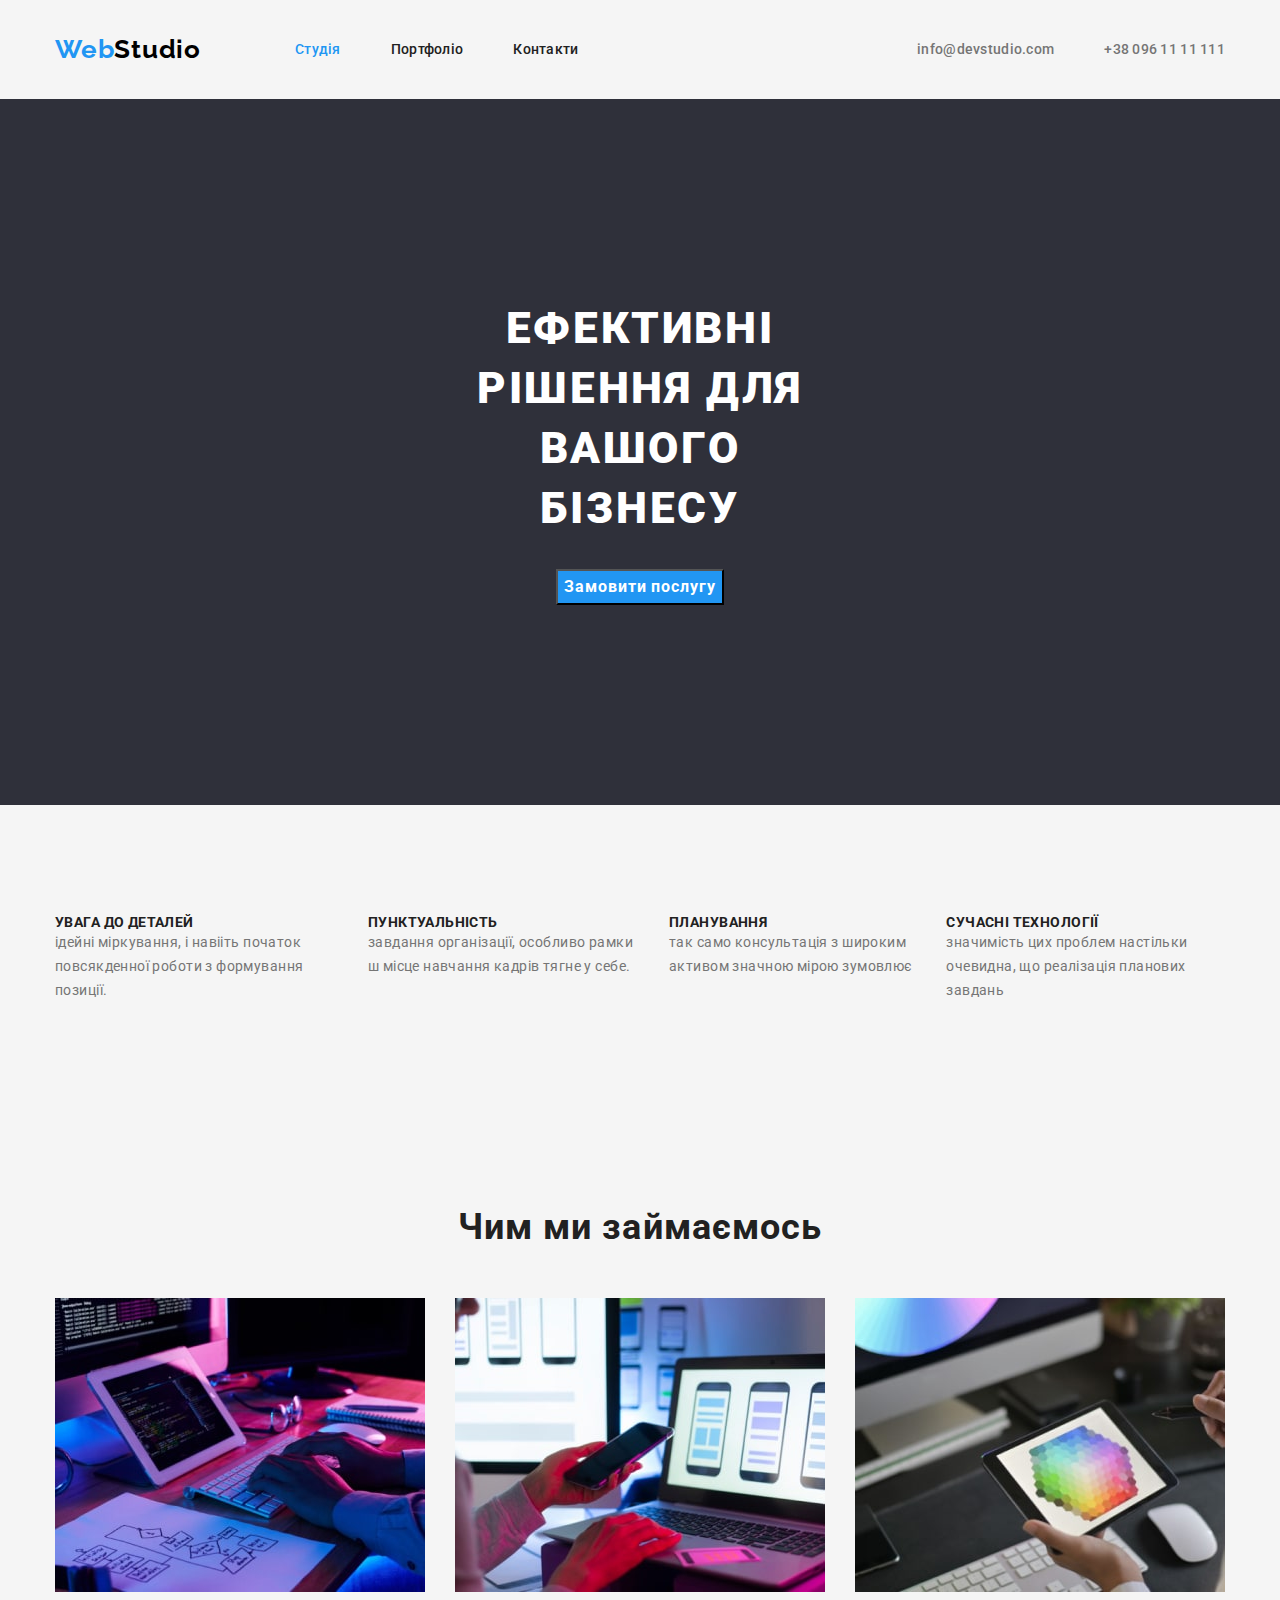
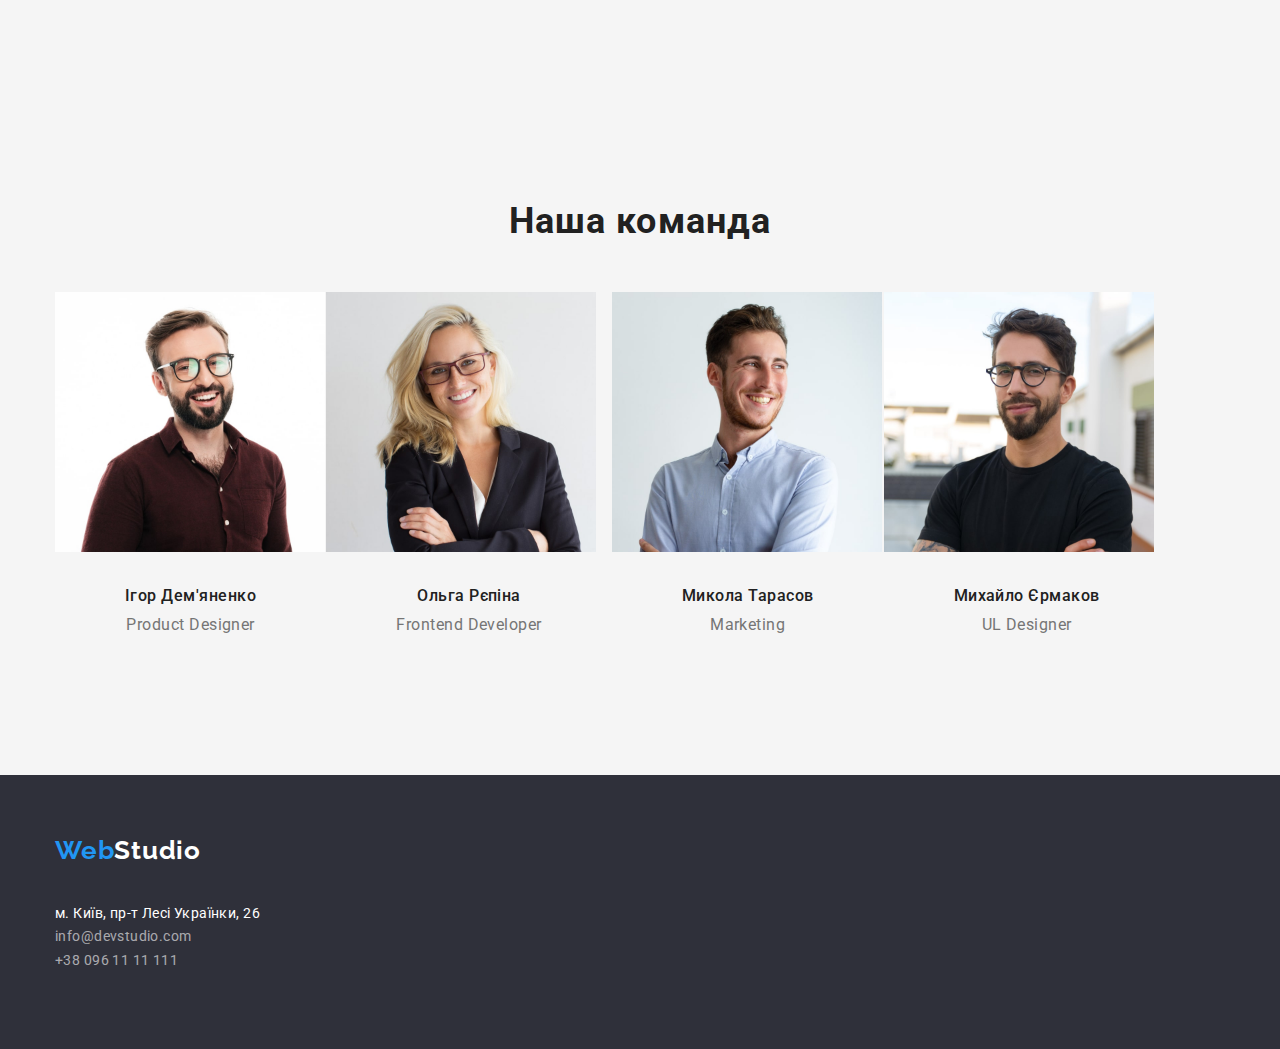
==== commit 6722beef: "all" ====
--- a/index.html
+++ b/index.html
@@ -32,7 +32,6 @@
         <li><a href="tel:+380961111111" class="link phone-footer">+38 096 11 11 111</a></li>
       </ul>
       </div>
-      
     </div>
   </header>
   <main>
--- a/css/styles.css
+++ b/css/styles.css
@@ -41,6 +41,7 @@
 .header{
     padding-bottom: 25px;
     padding-top: 24px;
+    border-bottom: 1px rgba(236, 236, 236, 1);
 }
 .link{
     color: var(--primary-text-color);
@@ -89,8 +90,9 @@
 }
 .phone-footer{
     margin-left: 50px;
-}
-.link.mail-footer.phone-footer{
+    color: var(--secondary-text-color);
+}
+.mail-footer{
     color: var(--secondary-text-color);
 }
 /* Герой секція */
@@ -105,6 +107,8 @@
     letter-spacing: 0.06em;
     text-transform: uppercase;
     color: var(--primary-white-color);
+    max-width: 696px;
+    margin: 0 auto; 
     margin-bottom: 30px;
     }
     .hero-wrap{
@@ -119,7 +123,10 @@
     text-align: center;
     letter-spacing: 0.06em;
     color: var(--primary-white-color);
-    margin-left: 692px;
+    max-width: 216px;
+    display: block;
+    margin: 0 auto;
+
 }
 /*Особливості секція*/
 
@@ -245,6 +252,15 @@
 }
 
 /* Portfolio */
+
+.item-list{
+    display: flex;
+    padding: 86px 0 34px 0;
+    justify-content:center
+}
+.project-item:not(:first-child){
+    margin-left: 8px;
+}
 .button-portfolio{
     font-family: 'Roboto', sans-serif;
     font-weight: 500;
@@ -254,21 +270,37 @@
     text-align: center;
     letter-spacing: 0.03em;
     background-color: var(--bcg-button-portfolio);
+    padding: 6px 22px;
 }
 .button-portfolio:hover,
 .button-portfolio:focus{
     background-color: var(--accent-color);
     color: var(--primary-white-color);
 }
+.project-list{
+    display: flex;
+    flex-wrap: wrap;
+    padding-bottom: 102px;
+}
+.project-list-item:not(:first-child){
+    margin-left: 30px;
+}
+.project-list-item{
+    margin-bottom: 30px;
+    border-bottom: #EEEEEE;
+}
 .project-title{
     font-weight: 700;
     font-size: 18px;
     line-height: 2;
     letter-spacing: 0.06em;
+    margin-top: 20px;
+    margin-bottom: 4px;
 }
 .project-text{
     font-size: 16px;
     line-height: 1.88;
     letter-spacing: 0.03em;
     color: var(--secondary-text-color);
+    margin-bottom: 20px;
 }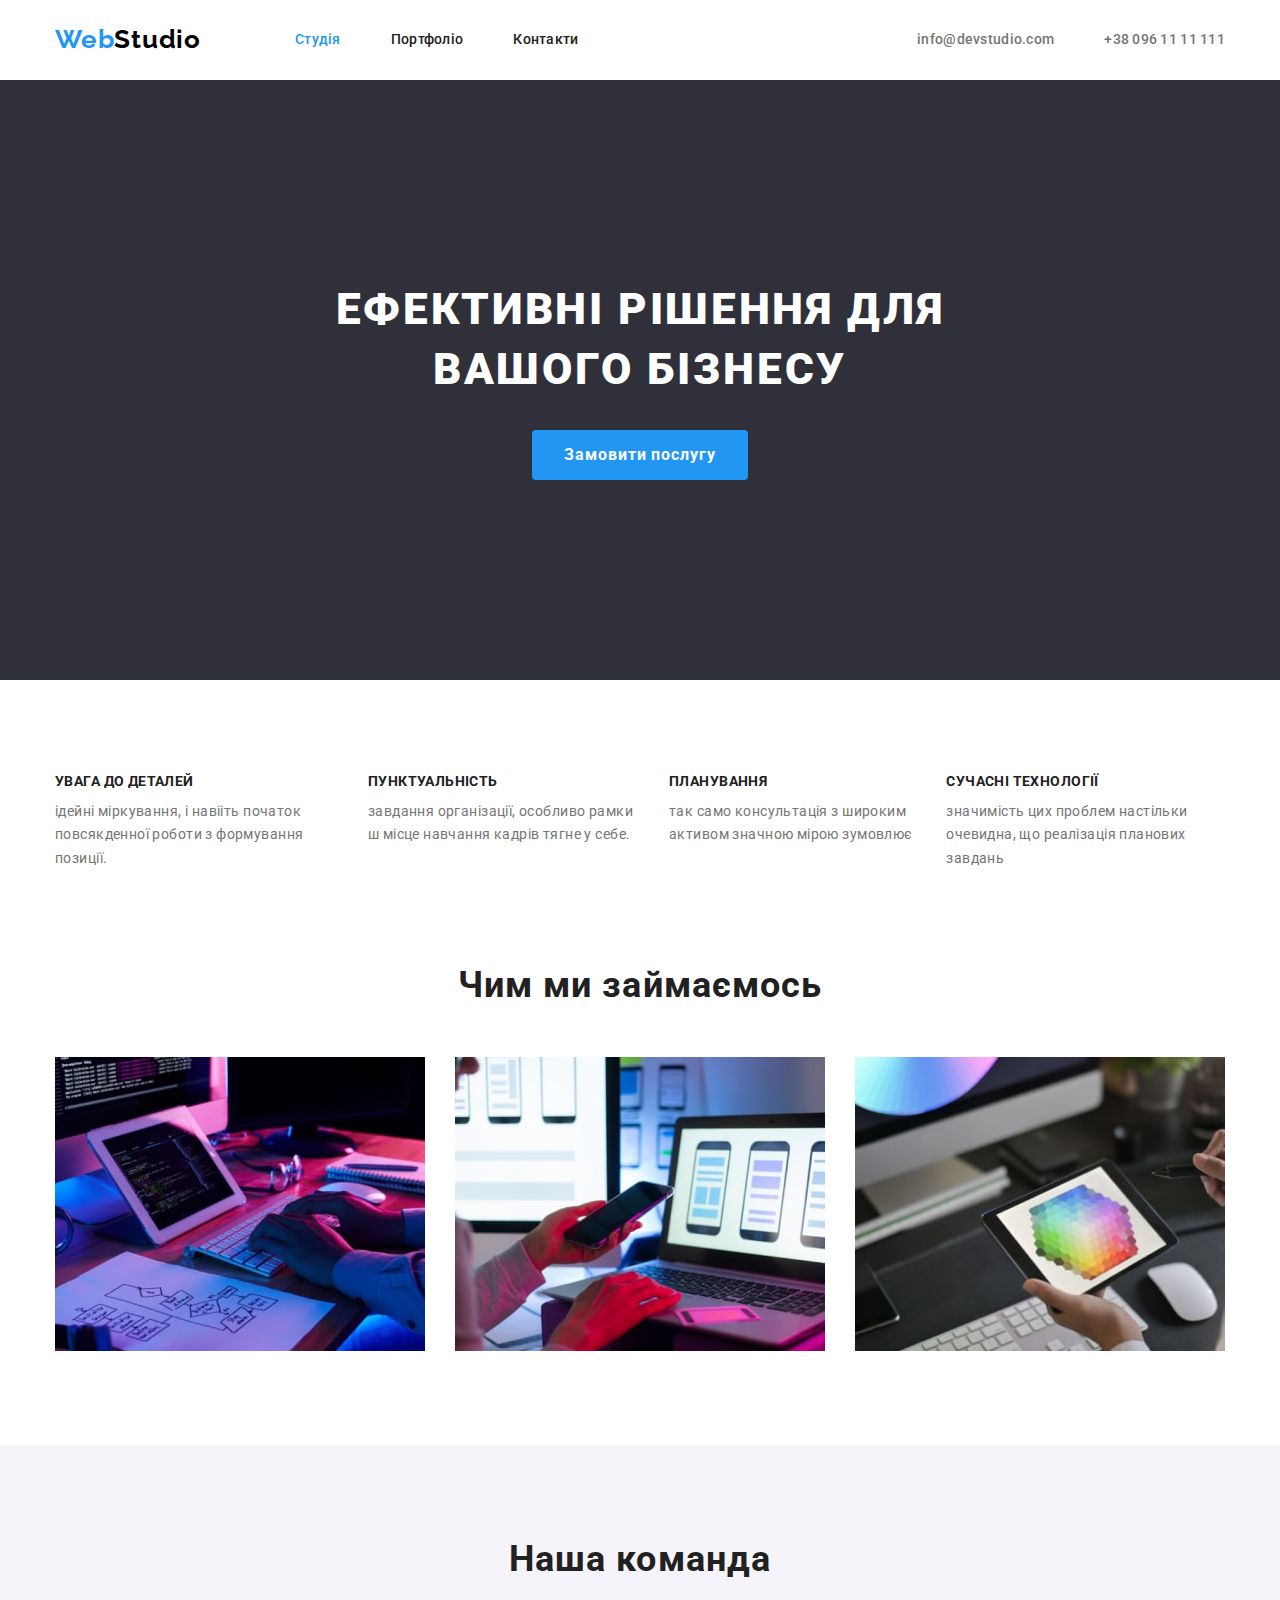
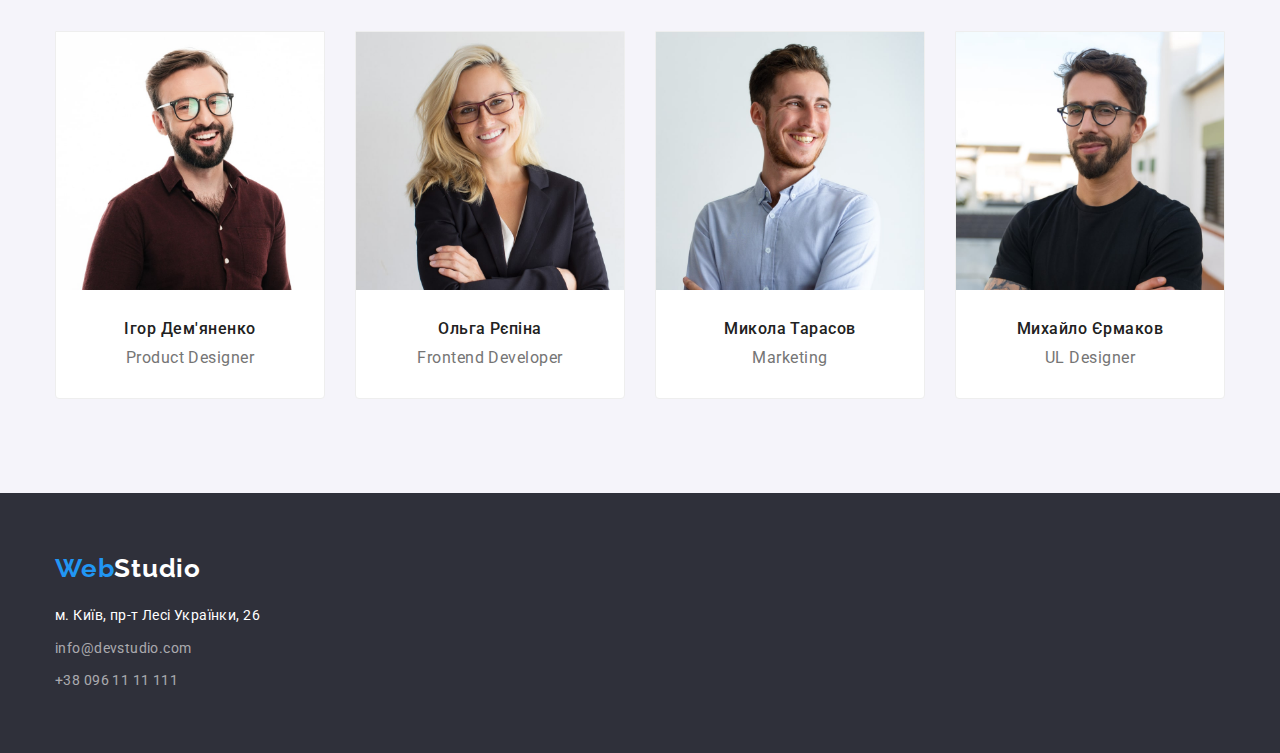
==== commit 937b73fa: "corrections" ====
--- a/index.html
+++ b/index.html
@@ -5,12 +5,12 @@
   <meta charset="UTF-8" />
   <meta http-equiv="X-UA-Compatible" content="IE=edge" />
   <meta name="viewport" content="width=device-width, initial-scale=1.0" />
-  <link rel="stylesheet" href="./css/styles.css" />
   <link rel="preconnect" href="https://fonts.googleapis.com">
   <link rel="preconnect" href="https://fonts.gstatic.com" crossorigin>
   <link href="https://fonts.googleapis.com/css2?family=Raleway:wght@700&family=Roboto:wght@400;500;700;900&display=swap"
     rel="stylesheet">
   <link rel="stylesheet" href="https://cdnjs.cloudflare.com/ajax/libs/modern-normalize/1.1.0/modern-normalize.min.css">
+  <link rel="stylesheet" href="./css/styles.css" />
   <title>homework#3</title>
 </head>
 
@@ -37,7 +37,7 @@
   <main>
     <!--Герой секція-->
     <section class="hero">
-      <div class="hero-wrap">
+      <div class="container">
         <h1 class="hero-title">ефективні рішення для вашого бізнесу</h1>
         <button type="button" class="hero-button">Замовити послугу</button>
       </div>
@@ -137,13 +137,13 @@
       <a href="./index.html" lang="en" class="logo logo-footer"><span class="logo-part">Web</span>Studio</a>
       <address class="address-footer">
         <ul class="list footer-list">
-          <li>
+          <li class="footer-list-item">
             <a href="https://www.google.com/maps/d/embed?mid=10uSM3H-mIU3GznYo2szRIEphczw&hl=en_US&ehbc=2E312F"
               target="_blank" rel="noopener noreferrer" class="adress">м. Київ, пр-т Лесі
               Українки, 26</a>
           </li>
-          <li><a href="mailto:info@devstudio.com" class="email-phone">info@devstudio.com</a></li>
-          <li><a href="tel:+380961111111" class="email-phone">+38 096 11 11 111</a></li>
+          <li class="footer-list-item"><a href="mailto:info@devstudio.com" class="email-phone">info@devstudio.com</a></li>
+          <li class="footer-list-item"><a href="tel:+380961111111" class="email-phone">+38 096 11 11 111</a></li>
         </ul>
       </address>
     </div>
--- a/css/styles.css
+++ b/css/styles.css
@@ -7,6 +7,7 @@
     --primary-background-color: #F5F5F5;
     --hero-footer-color:#2F303A;
     --bcg-button-portfolio:#F5F4FA;
+    --border-portfolio:#EEEEEE;
 }
 h1,
 h2,
@@ -20,11 +21,12 @@
 }
 ul{
     padding-left: 0;
+    margin: 0;
 }
 
 .body{
     font-family: 'Roboto', sans-serif;
-    background-color: var(--primary-background-color);
+    background-color: var(--primary-white-color);
     color: var(--primary-text-color);
 }
 .container{
@@ -98,6 +100,8 @@
 /* Герой секція */
 .hero{
     background-color: var(--hero-footer-color);
+    padding-top: 200px;
+    padding-bottom: 200px;
 }
 .hero-title{
     font-weight: 900;
@@ -111,9 +115,6 @@
     margin: 0 auto; 
     margin-bottom: 30px;
     }
-    .hero-wrap{
-        padding: 200px 452px;
-    }
 .hero-button{
     background-color: var(--accent-color);
     font-weight: 700;
@@ -126,6 +127,10 @@
     max-width: 216px;
     display: block;
     margin: 0 auto;
+    width: 216px;
+    height: 50px;
+    border: solid var(--accent-color);
+    border-radius: 4px;
 
 }
 /*Особливості секція*/
@@ -160,6 +165,7 @@
     line-height: 1.14;
     letter-spacing: 0.03em;
     text-transform: uppercase;
+    margin-bottom: 10px;
 }
 .features-text{
     font-size: 14px;
@@ -169,7 +175,7 @@
 }
 /* Чим ми займаємось секція */
 .what-we-do-section{
-    padding: 94px 0;
+    padding-bottom: 94px;
 }
 .main-title{
     font-weight: 700;
@@ -187,11 +193,17 @@
 }
 .what-we-do-items:not(:first-child){
     margin-left: 30px;
+}
+img{
+    display: block;
+    max-width: 100%;
+    height: auto;
 }
 
 /* Наша команда секція */
 .our-team-section{
     padding: 94px 0;
+    background-color: var(--bcg-button-portfolio);
 }
 .team-title{
     font-weight: 500;
@@ -203,15 +215,21 @@
 }
 .our-team-list{
     display: flex;
+    gap: 30px;
 }
 .our-team-item{
-    width: calc((100%-90px)/4);
+    background-color: var(--primary-white-color);
+    border:1px solid var(--border-portfolio);
+    border-bottom-right-radius:4px;
+    border-bottom-left-radius: 4px;
+
 }
 .our-taem-item:not(:first-child){
     margin-left: 30px;
 }
 .our-team-wrap{
-    padding: 30px 70px;
+    padding: 30px;
+
 }
 .team-text{
     font-size: 16px;
@@ -224,15 +242,15 @@
 .footer{
     background-color: var(--hero-footer-color);
     color: var(--primary-white-color);
-    padding: 0 0 60px 0;
+    padding:60px 0;
 }
 .logo-footer{
     color: var(--primary-white-color);
     display: block;
-    padding: 60px 0 20px 0;
-}
-.footer-list:not(:first-child){
-    margin-top: 9px;
+   margin-bottom: 20px;
+}
+.footer-list-item:not(:last-child){
+    margin-bottom: 9px;
 }
 .adress{
     font-size: 14px;
@@ -252,11 +270,13 @@
 }
 
 /* Portfolio */
-
+.project-section{
+    padding: 94px 0;
+}
 .item-list{
     display: flex;
-    padding: 86px 0 34px 0;
-    justify-content:center
+    justify-content:center;
+    margin-bottom: 50px;
 }
 .project-item:not(:first-child){
     margin-left: 8px;
@@ -271,36 +291,47 @@
     letter-spacing: 0.03em;
     background-color: var(--bcg-button-portfolio);
     padding: 6px 22px;
+    border: solid var(--bcg-button-portfolio);
+    border-radius: 4px;
 }
 .button-portfolio:hover,
 .button-portfolio:focus{
     background-color: var(--accent-color);
     color: var(--primary-white-color);
+    border-radius: 4px;
+    border: solid var(--accent-color);
 }
 .project-list{
     display: flex;
+    margin: 0;
+    padding: 0;
     flex-wrap: wrap;
     padding-bottom: 102px;
-}
-.project-list-item:not(:first-child){
+    flex-basis: calc(100%/3-30px);
+    margin-top:-30px;
+    margin-left:-30px;
+}
+
+.project-list-item{
+    margin-top: 30px;
     margin-left: 30px;
-}
-.project-list-item{
-    margin-bottom: 30px;
     border-bottom: #EEEEEE;
+}
+.wrap{
+    padding: 20px 24px;
+    border-left:1px solid var(--border-portfolio);
+    border-bottom:1px solid var(--border-portfolio);
+    border-right: 1px solid var(--border-portfolio);
 }
 .project-title{
     font-weight: 700;
     font-size: 18px;
     line-height: 2;
     letter-spacing: 0.06em;
-    margin-top: 20px;
-    margin-bottom: 4px;
 }
 .project-text{
     font-size: 16px;
     line-height: 1.88;
     letter-spacing: 0.03em;
     color: var(--secondary-text-color);
-    margin-bottom: 20px;
 }